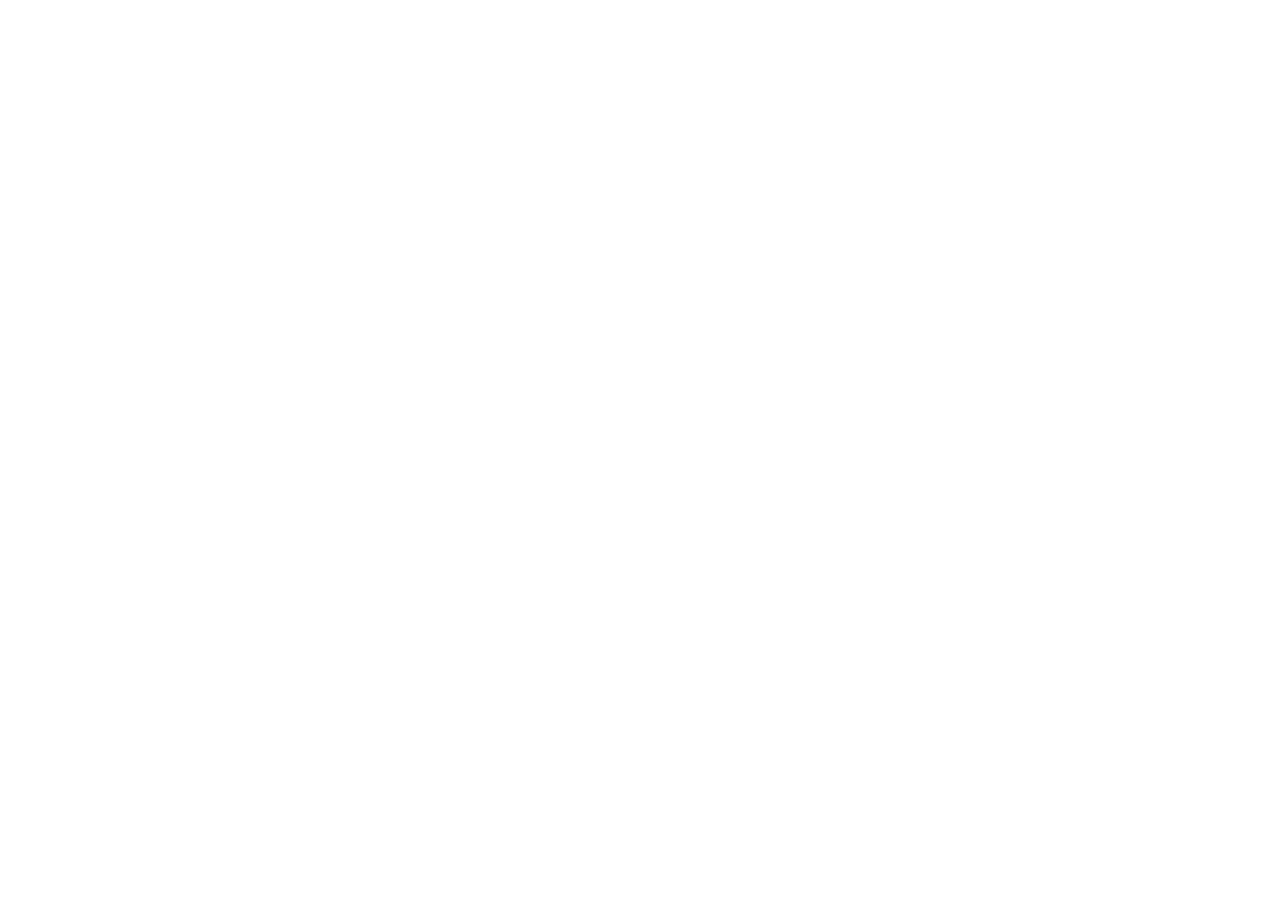
==== Exercicio5/index.html @ b8a84b5a "Atividade 9 / Exercicio 5" ====
<!DOCTYPE html>
<html lang="en">

<head>
    <meta charset="UTF-8">
    <meta name="viewport" content="width=device-width, initial-scale=1.0">

    <link href="https://cdn.jsdelivr.net/npm/bootstrap@5.3.3/dist/css/bootstrap.min.css" rel="stylesheet"
        integrity="sha384-QWTKZyjpPEjISv5WaRU9OFeRpok6YctnYmDr5pNlyT2bRjXh0JMhjY6hW+ALEwIH" crossorigin="anonymous">
    <title>Exerccio 9</title>
</head>

<body>





</body>

</html>
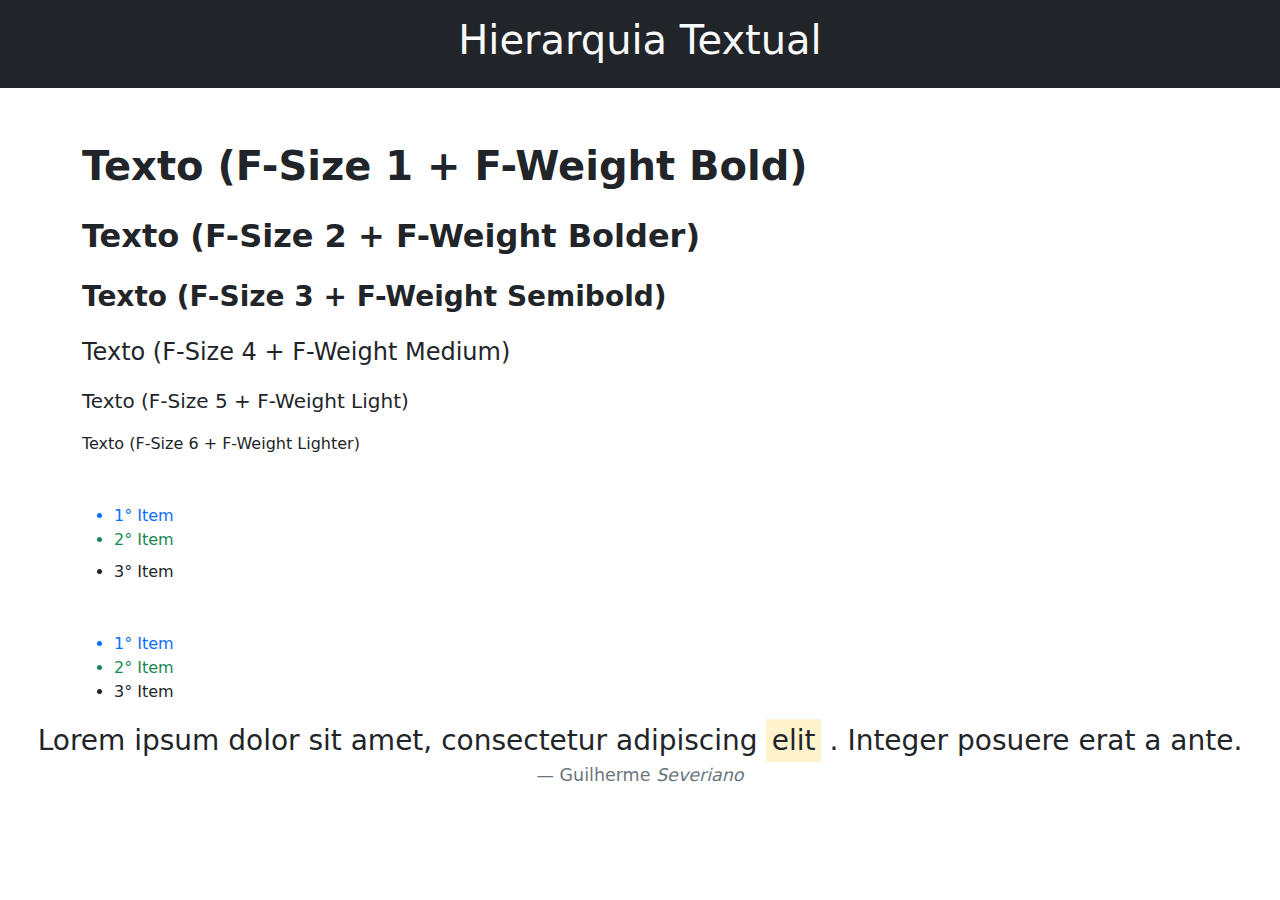
==== commit c65bed1e: "Atualiação conteúdo" ====
--- a/Exercicio5/index.html
+++ b/Exercicio5/index.html
@@ -4,13 +4,66 @@
 <head>
     <meta charset="UTF-8">
     <meta name="viewport" content="width=device-width, initial-scale=1.0">
-
     <link href="https://cdn.jsdelivr.net/npm/bootstrap@5.3.3/dist/css/bootstrap.min.css" rel="stylesheet"
         integrity="sha384-QWTKZyjpPEjISv5WaRU9OFeRpok6YctnYmDr5pNlyT2bRjXh0JMhjY6hW+ALEwIH" crossorigin="anonymous">
-    <title>Exerccio 9</title>
+    <title>Módulo 2 - Atividade 1</title>
 </head>
 
 <body>
+
+    <div class="container-fluid bg-dark p-3">
+        <h1 class="text-light text-center">Hierarquia Textual</h1>
+    </div>
+
+    <div class="container mt-5">
+        <p class="fs-1 fw-bold">Texto (F-Size 1 + F-Weight Bold) </p>
+        <p class="fs-2 fw-bolder">Texto (F-Size 2 + F-Weight Bolder)</p>
+        <p class="fs-3 fw-semibold">Texto (F-Size 3 + F-Weight Semibold)</p>
+        <p class="fs-4 fw-medium">Texto (F-Size 4 + F-Weight Medium)</p>
+        <p class="fs-5 fw-light">Texto (F-Size 5 + F-Weight Light)</p>
+        <p class="fs-6 fw-lighter">Texto (F-Size 6 + F-Weight Lighter)</p>
+    </div>
+
+
+
+
+    <!-- Atividade 2 -->
+    <div class="container mt-5">
+        <ul>
+            <li class="text-primary">1° Item</li>
+            <li class="text-success">2° Item</li>
+            <li class="mt-2">3° Item</li>
+        </ul>
+    </div>
+
+
+
+    <!-- Atividade 3 -->
+    <div class="container mt-5">
+        <ul>
+            <li class="text-primary">1° Item</li>
+            <li class="text-success">2° Item</li>
+            <li class="mt-3S">3° Item</li>
+        </ul>
+    </div>
+
+
+
+    <!-- Atividade 4 -->
+    <!-- Crie um bloco de citação alinhado ao centro
+Adicione uma fonte para a citação
+Inclua um texto destacado no meio da citação -->
+
+    <blockquote class="blockquote text-center">
+        <p class="mb-3 fs-3">Lorem ipsum dolor sit amet, consectetur adipiscing <mark>elit</mark> . Integer posuere erat
+            a ante.</p>
+        <footer class="blockquote-footer">Guilherme <cite title="Título da fonte">Severiano</cite></footer>
+    </blockquote>
+
+
+
+
+
 
 
 
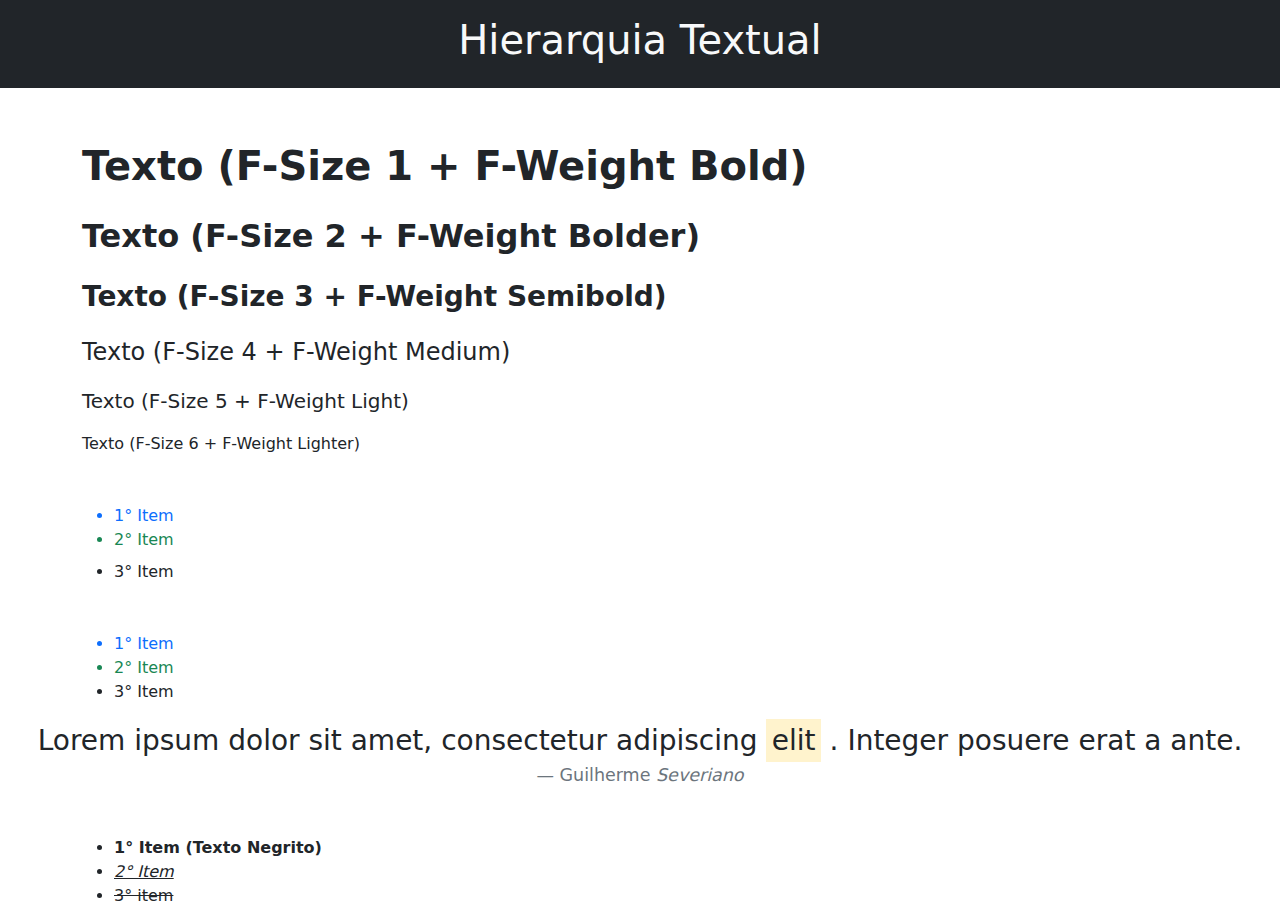
==== commit a0fcb67a: "30/01/2025" ====
--- a/Exercicio5/index.html
+++ b/Exercicio5/index.html
@@ -62,6 +62,19 @@
 
 
 
+    <!--Atividade 5 
+    O primeiro item deve estar em letras maiúsculas e negrito. 
+    O segundo item deve estar em itálico e sublinhado. 
+    O terceiro item deve estar riscado e em letras minúsculas. -->
+
+    <div class="container mt-5">
+        <ul>
+            <li class="fw-bold">1° Item (Texto Negrito)</li>
+            <li class="text-decoration-underline fst-italic">2° Item</li>
+            <li class="text-decoration-line-through text-lowercase">3° Item</li>
+        </ul>
+    </div>
+
 
 
 
